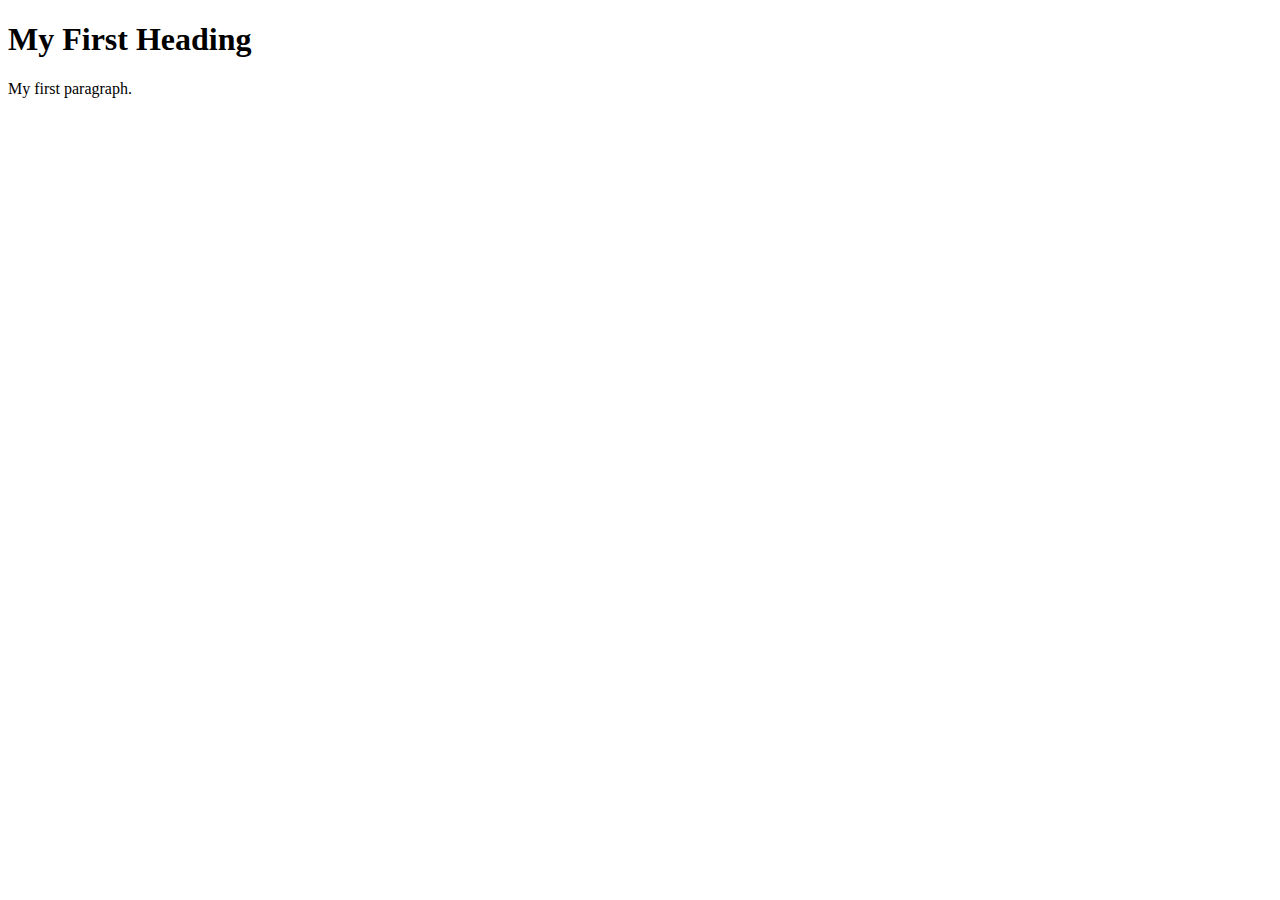
==== index.html @ 0c5577eb "startup" ====
<!DOCTYPE html>
<html>
    <head>
        <title>Page Title</title>
        <script src="gameBlog.js"></script>
        <link rel="stylesheet" href="styles.css">

    </head>
    <body>

        <h1>My First Heading</h1>
        <p>My first paragraph.</p>

    </body>
</html>
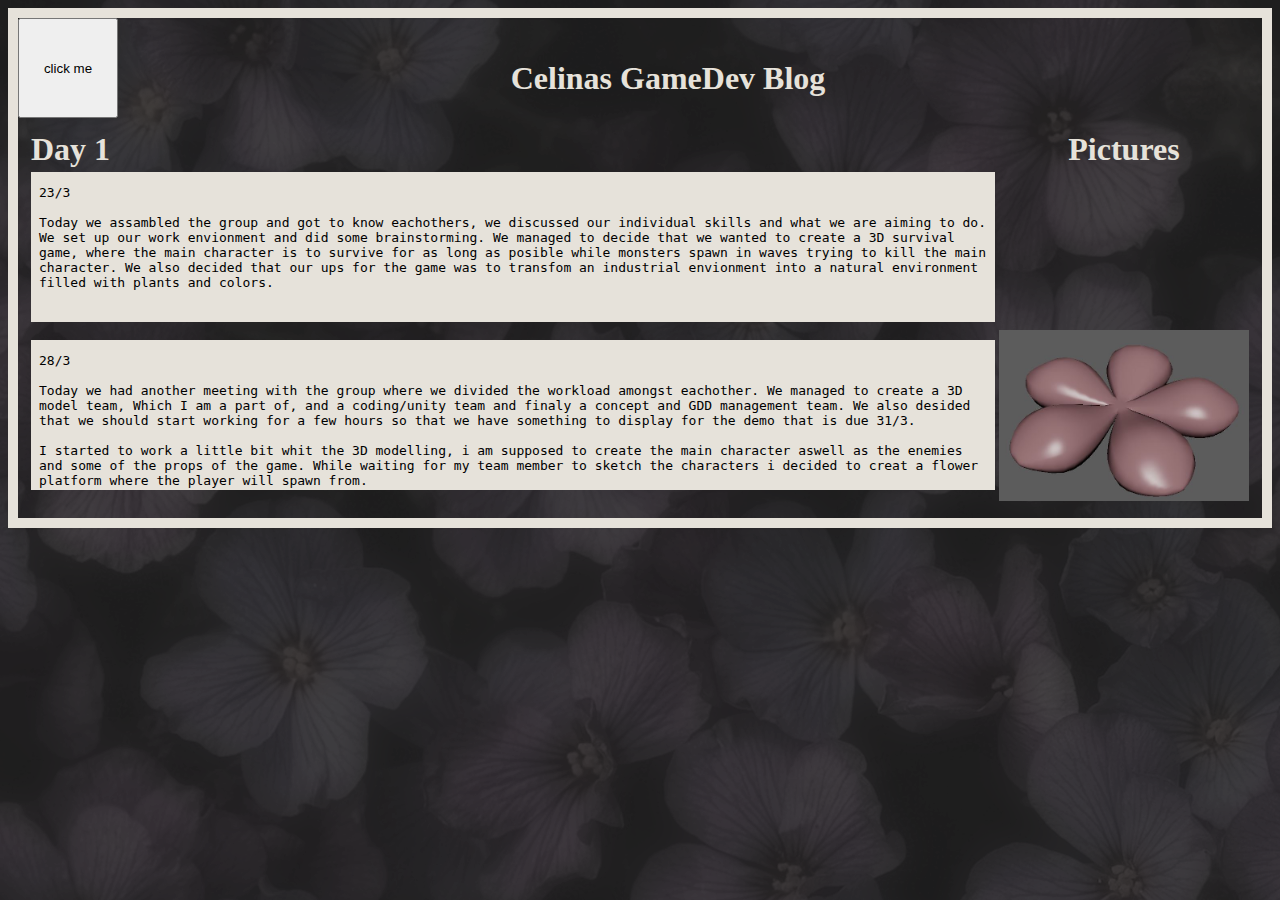
==== commit d95107c7: "first version" ====
--- a/index.html
+++ b/index.html
@@ -3,13 +3,48 @@
     <head>
         <title>Page Title</title>
         <script src="gameBlog.js"></script>
-        <link rel="stylesheet" href="styles.css">
+        <link rel="stylesheet" href="style.css">
 
     </head>
-    <body>
 
-        <h1>My First Heading</h1>
-        <p>My first paragraph.</p>
+    <body class="background_img">
+        <div class="wrapper">
+            <div class="div1">
+                <button class="icon">
+                    click me
+                </button>
+            </div>
+            
+            <div class = "div2">
+                <h1 class="text">Celinas GameDev Blog</h1>
+            </div>
+        </div>
+        
+        <div class = "border">
+            <table style="width: 100%; height: auto;">
+                <th class="left text"> Day 1</th>
+                <th class="text"> Pictures </th>
+                <tr>
+                    <td>
+                        <object class = "size background_color" data="Day_1.txt"></object>
+                    </td>
+                    <td>
+
+                    </td>
+                </tr>
+
+                <tr>
+                    <td>
+                        <object class = "size background_color" data="Day_2.txt"></object>
+                    </td>
+                    <td class="icon">
+                        <img src="Flower_v1.JPG" alt="Flower" class="img"></img>
+                    </td>
+                </tr>
+
+            </table>
+        </div>
+
 
     </body>
 </html>--- a/style.css
+++ b/style.css
@@ -0,0 +1,63 @@
+.background_color{
+    background-color: rgb(230, 226, 218);
+}
+
+.background_img{
+    background-image: url('background.png');
+    border-style: solid;
+    border-color: rgb(230, 226, 218);
+    border-width: 10px;
+    background-repeat: repeat;
+}
+.wrapper{
+    display: flex;
+    justify-content: flex-start;
+    height: 100px;
+    width: 100%; 
+    align-content: center;
+    flex-wrap: wrap;
+    
+}
+
+.div1{
+    display: inline-block;
+    height: 100px;
+}
+.div2{
+    display: flex;
+    height: 100px;
+    width: 1100px;
+    flex-wrap: nowrap;
+    flex-direction: column;
+    align-items: center;
+    justify-content: flex-end;
+    
+}
+
+.icon{
+    height: 100px;
+    width: 100px;
+    margin: 0%;
+}
+.img{
+    height: auto;
+    width: 250px;
+}
+
+.size{
+    width: 100%;
+}
+
+.text{
+    font-size:200%;
+    color: rgb(230, 226, 218);
+}
+
+.border{
+    margin: 10px;
+}
+
+.left{
+    display: flex;
+    justify-content: left;
+}
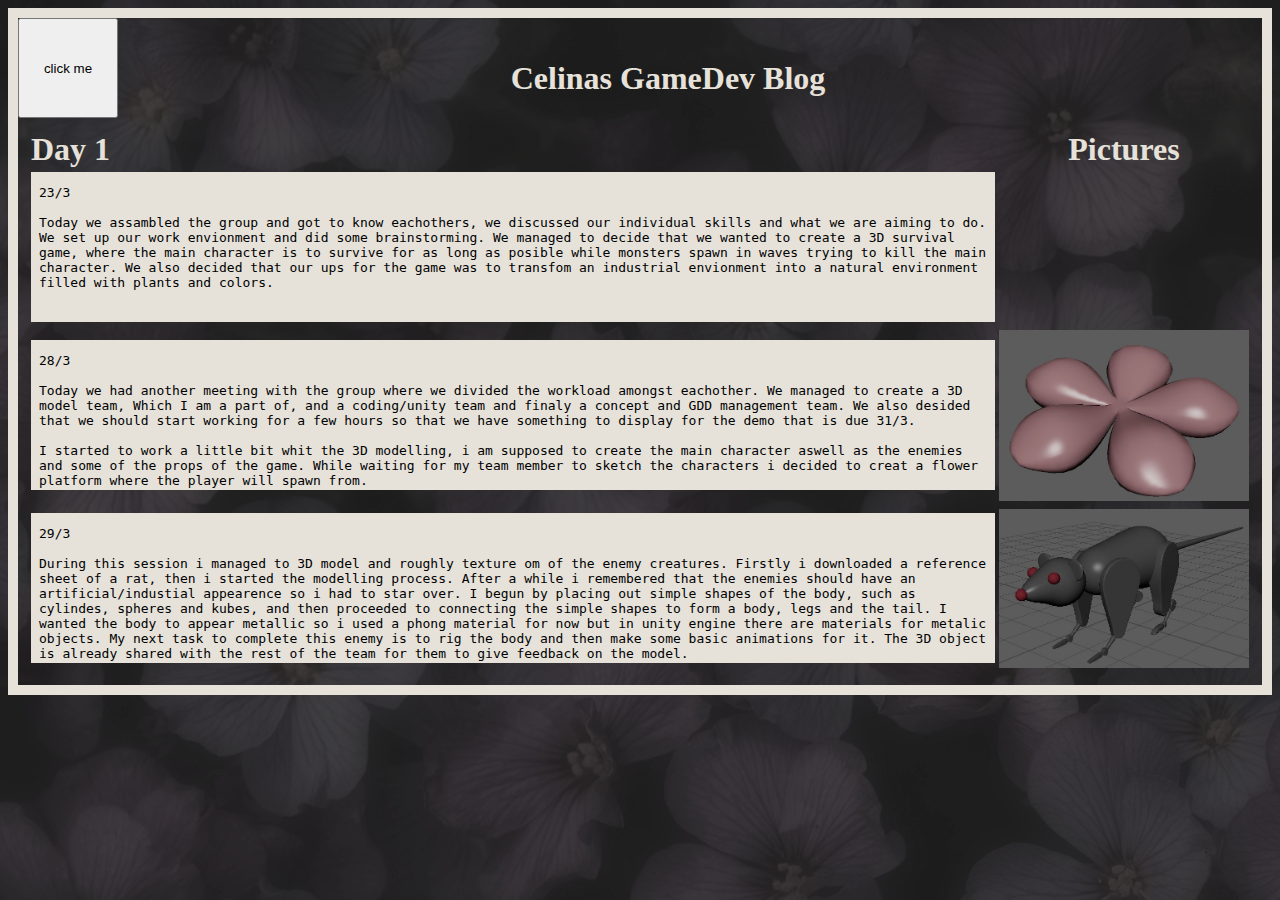
==== commit 46556c99: "Blog day 3" ====
--- a/index.html
+++ b/index.html
@@ -42,6 +42,15 @@
                     </td>
                 </tr>
 
+                <tr>
+                    <td>
+                        <object class = "size background_color" data="Day_3.txt"></object>
+                    </td>
+                    <td class="icon">
+                        <img src="Rat_v1.JPG" alt="Rat" class="img"></img>
+                    </td>
+                </tr>
+
             </table>
         </div>
 
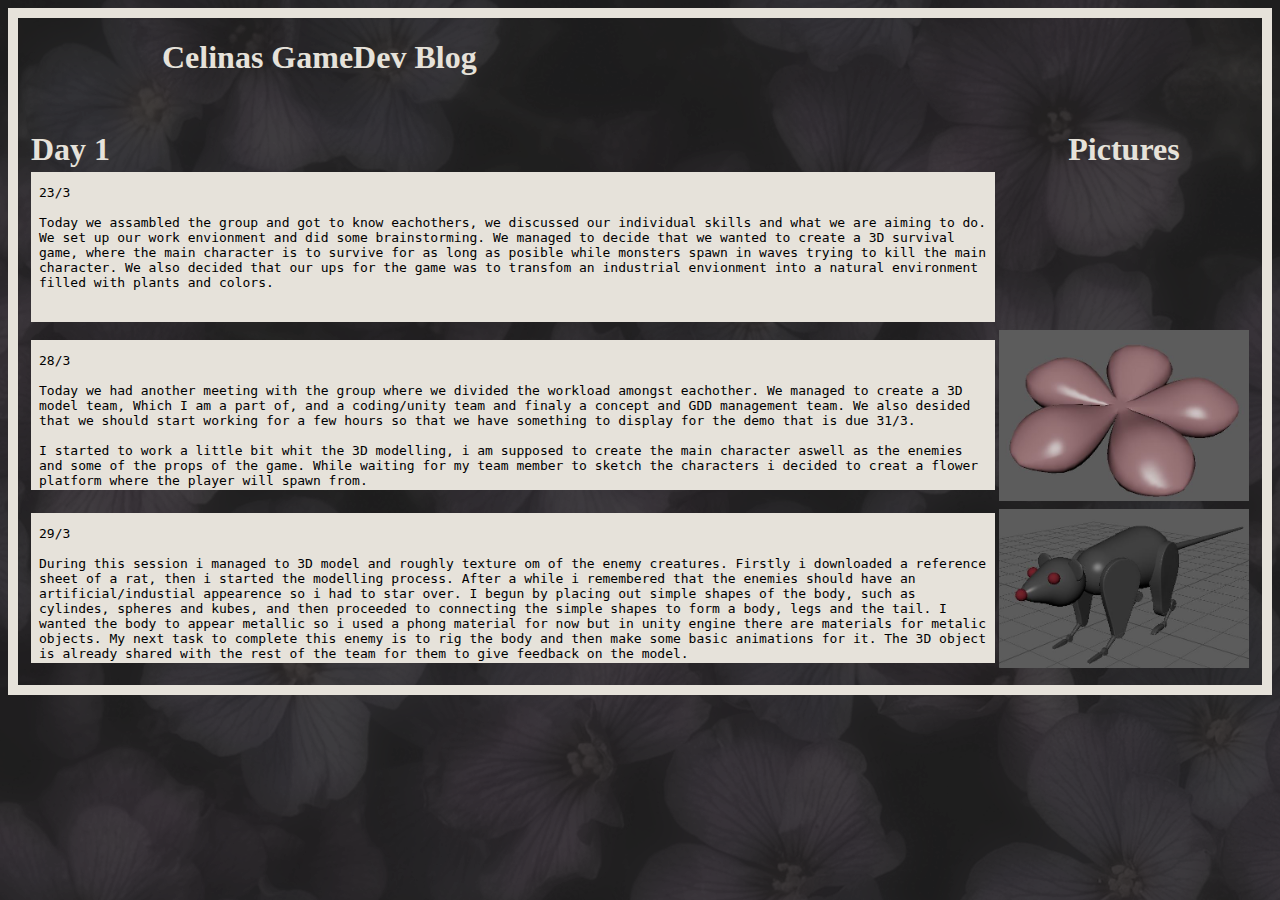
==== commit 68ad9dd5: "uppdate" ====
--- a/index.html
+++ b/index.html
@@ -9,11 +9,11 @@
 
     <body class="background_img">
         <div class="wrapper">
-            <div class="div1">
+            <!-- <div class="div1">
                 <button class="icon">
                     click me
                 </button>
-            </div>
+            </div> -->
             
             <div class = "div2">
                 <h1 class="text">Celinas GameDev Blog</h1>
--- a/style.css
+++ b/style.css
@@ -11,11 +11,9 @@
 }
 .wrapper{
     display: flex;
-    justify-content: flex-start;
+    justify-content: flex-end;
     height: 100px;
-    width: 100%; 
-    align-content: center;
-    flex-wrap: wrap;
+    width: 100%;
     
 }
 
@@ -24,14 +22,8 @@
     height: 100px;
 }
 .div2{
-    display: flex;
     height: 100px;
     width: 1100px;
-    flex-wrap: nowrap;
-    flex-direction: column;
-    align-items: center;
-    justify-content: flex-end;
-    
 }
 
 .icon{
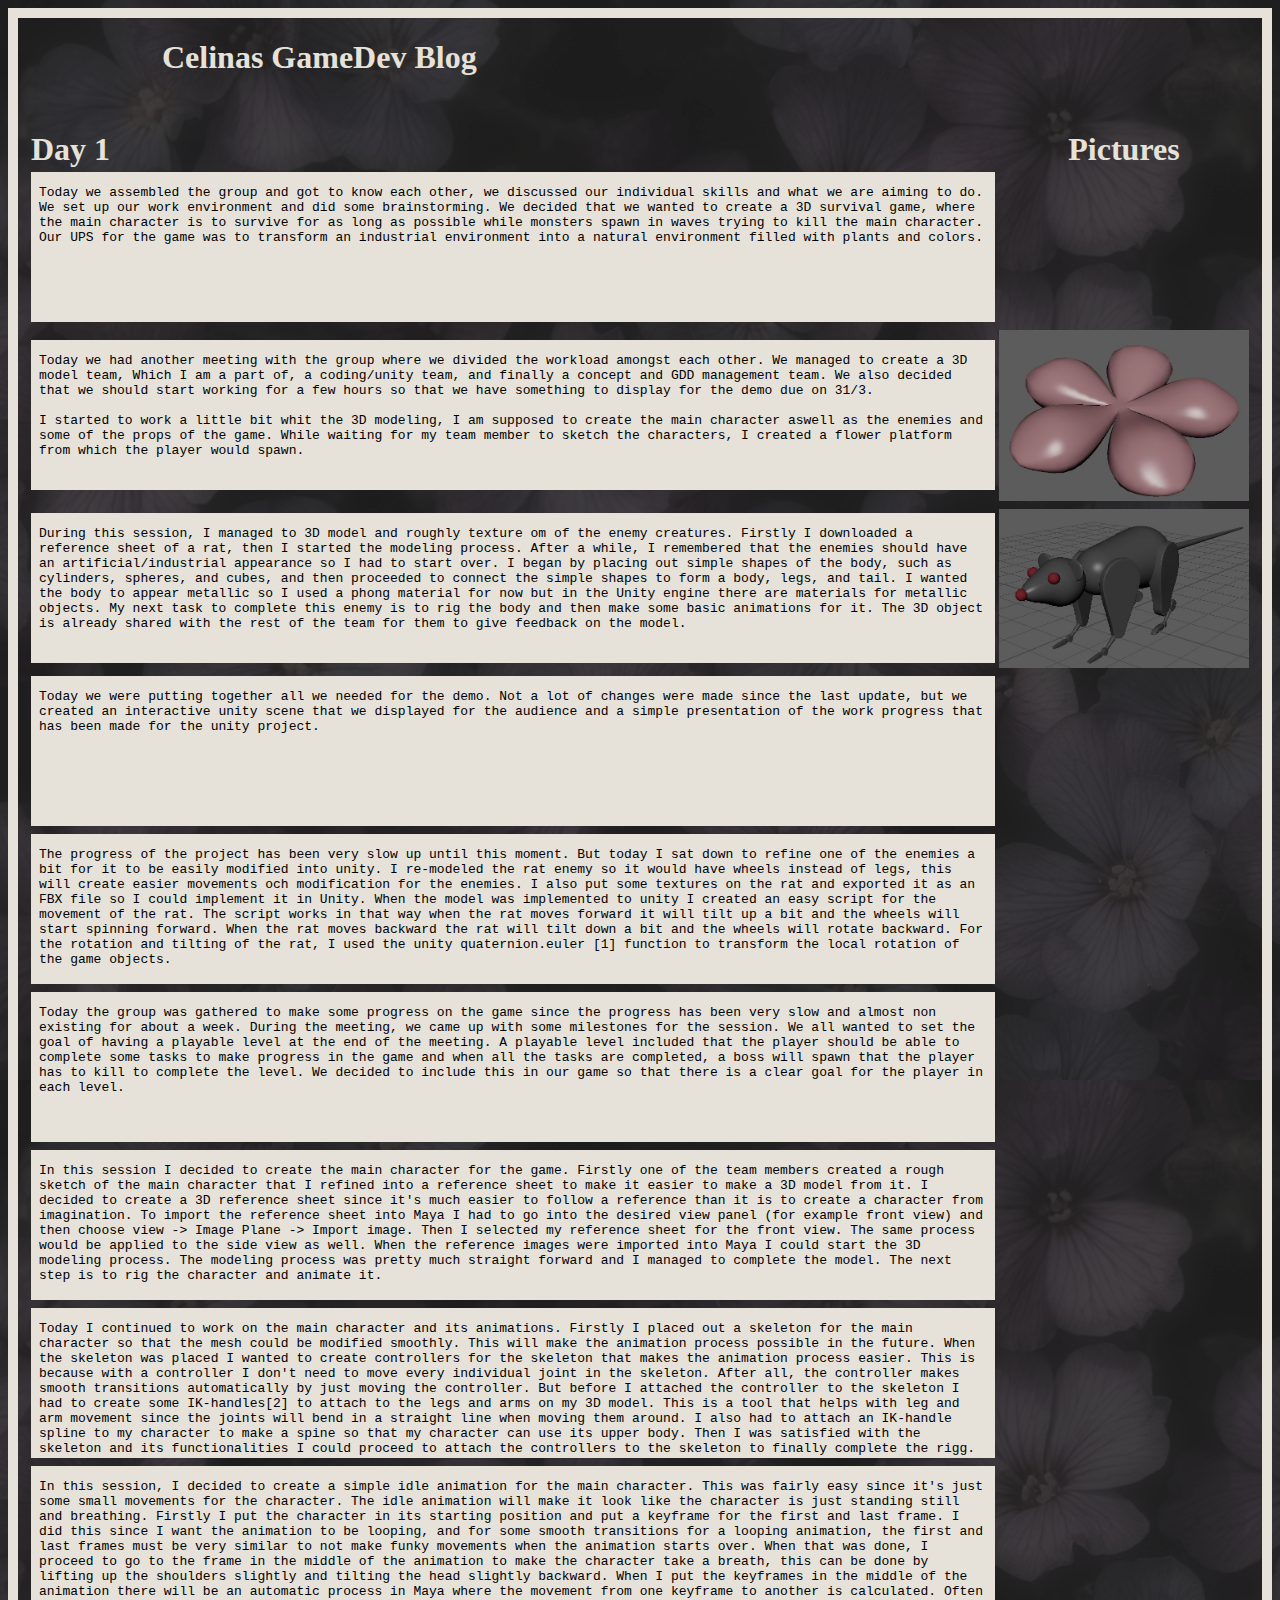
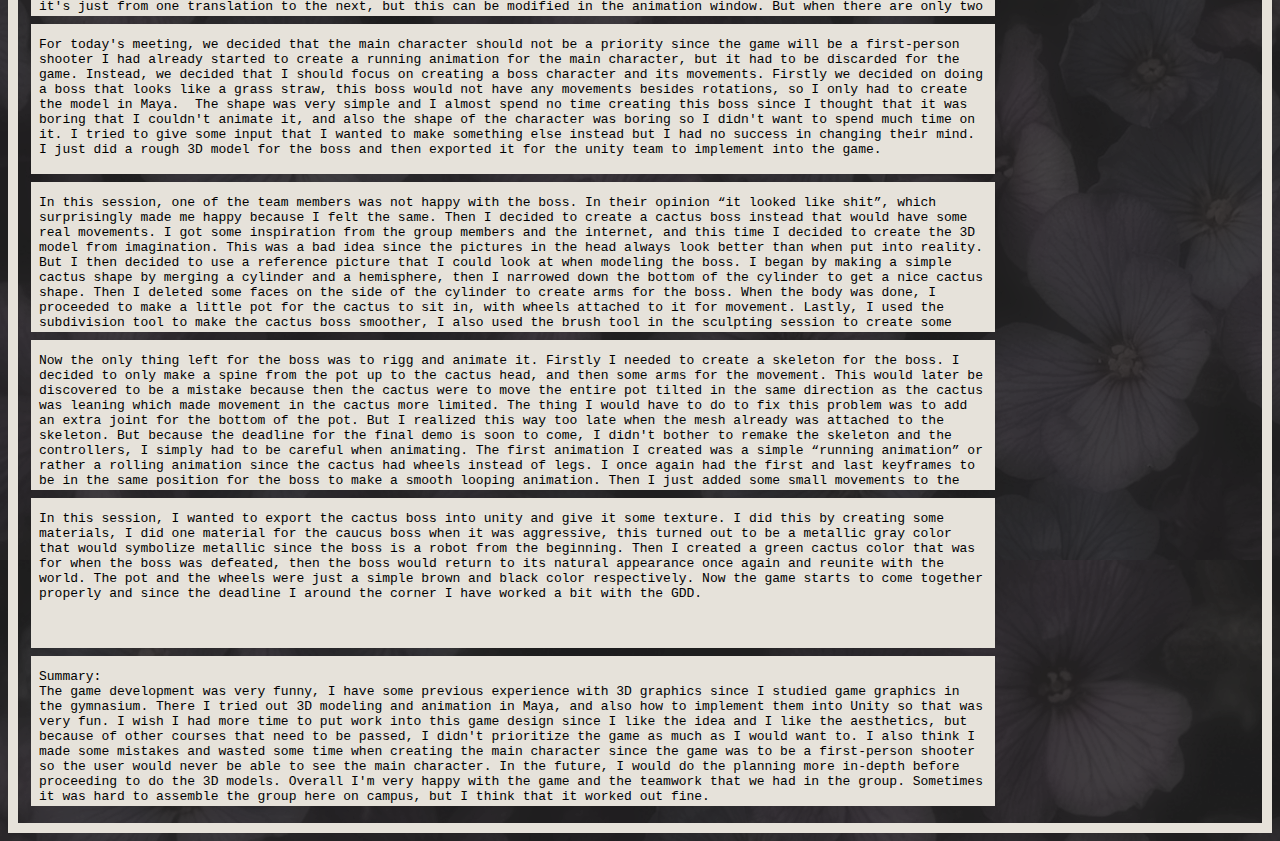
==== commit 8cca0833: "test" ====
--- a/index.html
+++ b/index.html
@@ -50,6 +50,61 @@
                         <img src="Rat_v1.JPG" alt="Rat" class="img"></img>
                     </td>
                 </tr>
+                 <tr>
+                    <td>
+                        <object class = "size background_color" data="Day_4.txt"></object>
+                    </td>
+                </tr>
+                <tr>
+                    <td>
+                        <object class = "size background_color" data="Day_5.txt"></object>
+                    </td>
+                </tr>
+                <tr>
+                    <td>
+                        <object class = "size background_color" data="Day_6.txt"></object>
+                    </td>
+                </tr>
+                <tr>
+                    <td>
+                        <object class = "size background_color" data="Day_7.txt"></object>
+                    </td>
+                </tr>
+                <tr>
+                    <td>
+                        <object class = "size background_color" data="Day_8.txt"></object>
+                    </td>
+                </tr>
+                <tr>
+                    <td>
+                        <object class = "size background_color" data="Day_9.txt"></object>
+                    </td>
+                </tr>
+                <tr>
+                    <td>
+                        <object class = "size background_color" data="Day_10.txt"></object>
+                    </td>
+                </tr>
+                <tr>
+                    <td>
+                        <object class = "size background_color" data="Day_11.txt"></object>
+                    </td>
+                </tr>
+                <tr>
+                    <td>
+                        <object class = "size background_color" data="Day_12.txt"></object>
+                    </td>
+                </tr>
+                <tr>
+                    <td>
+                        <object class = "size background_color" data="Day_13.txt"></object>
+                    </td>
+                </tr>
+                <tr>
+                    <td>
+                        <object class = "size background_color" data="Day_14.txt"></object>
+                    </td>
+                </tr>
 
             </table>
         </div>
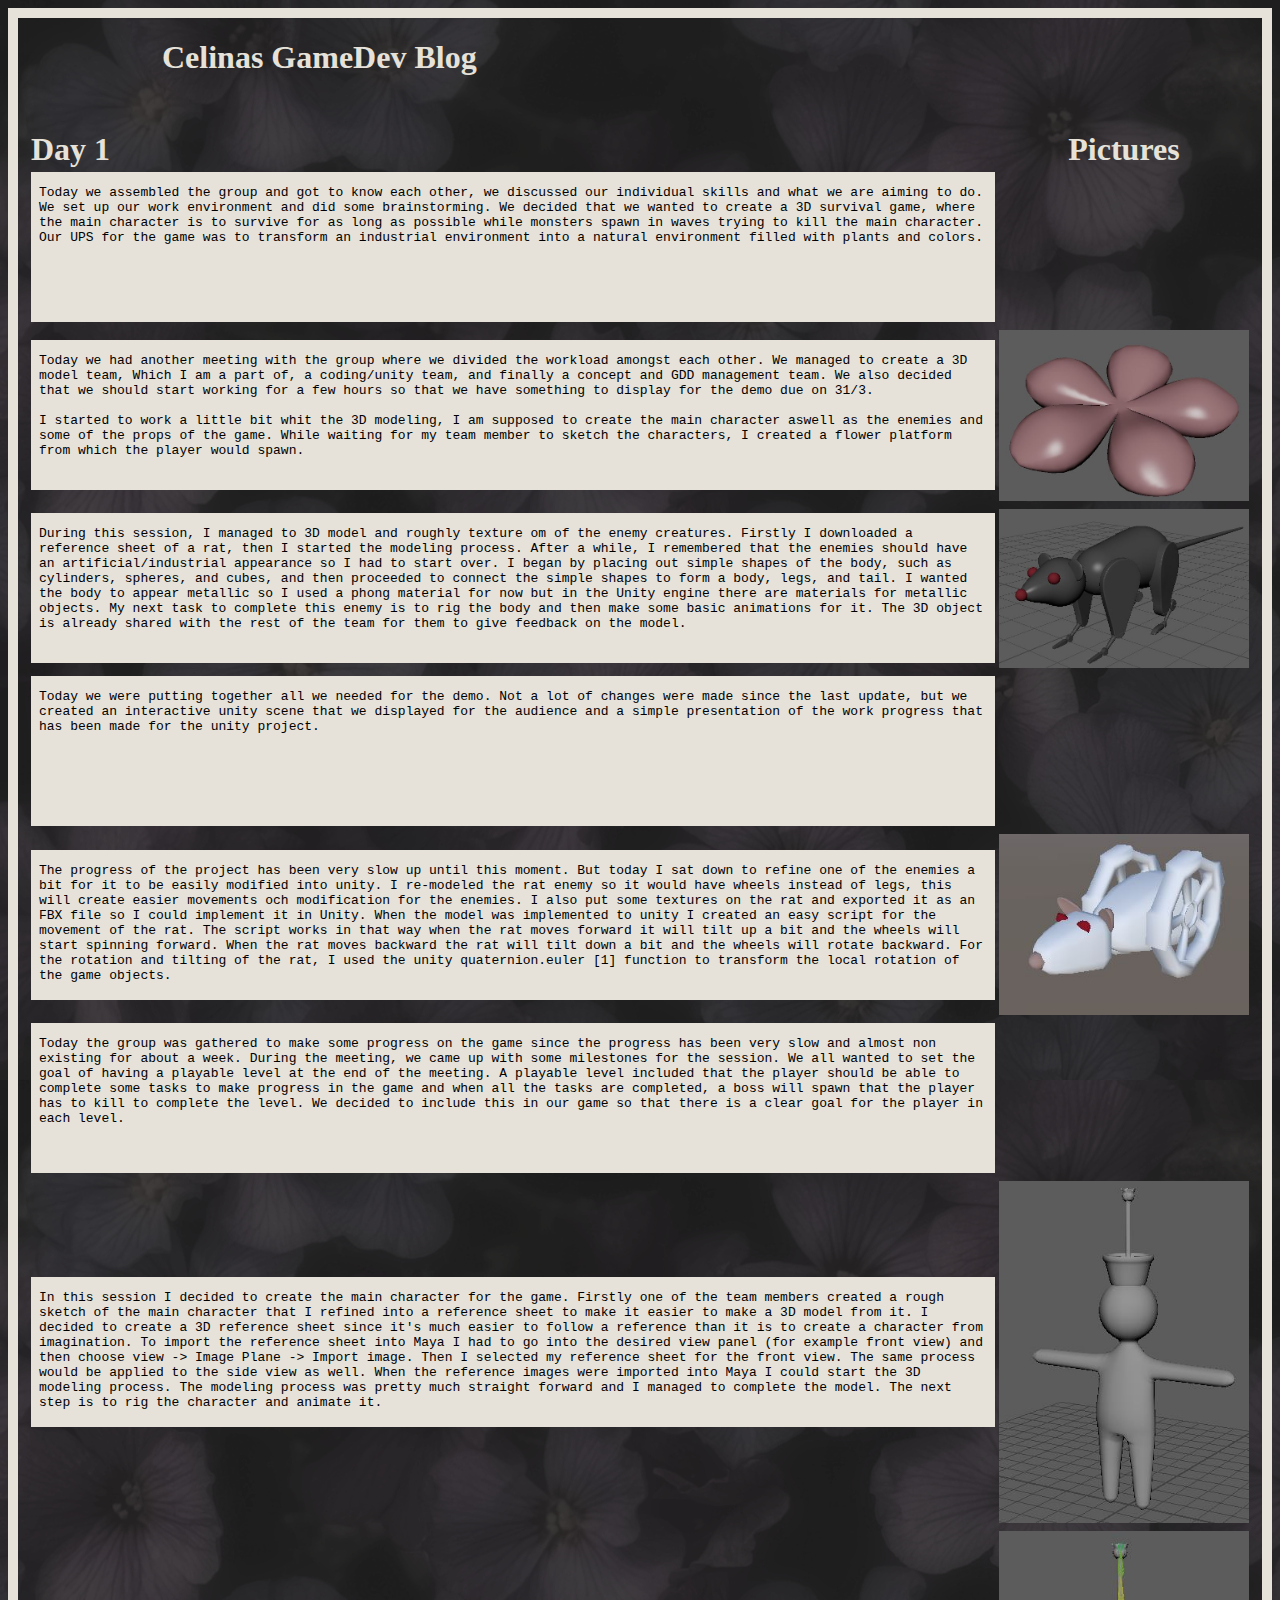
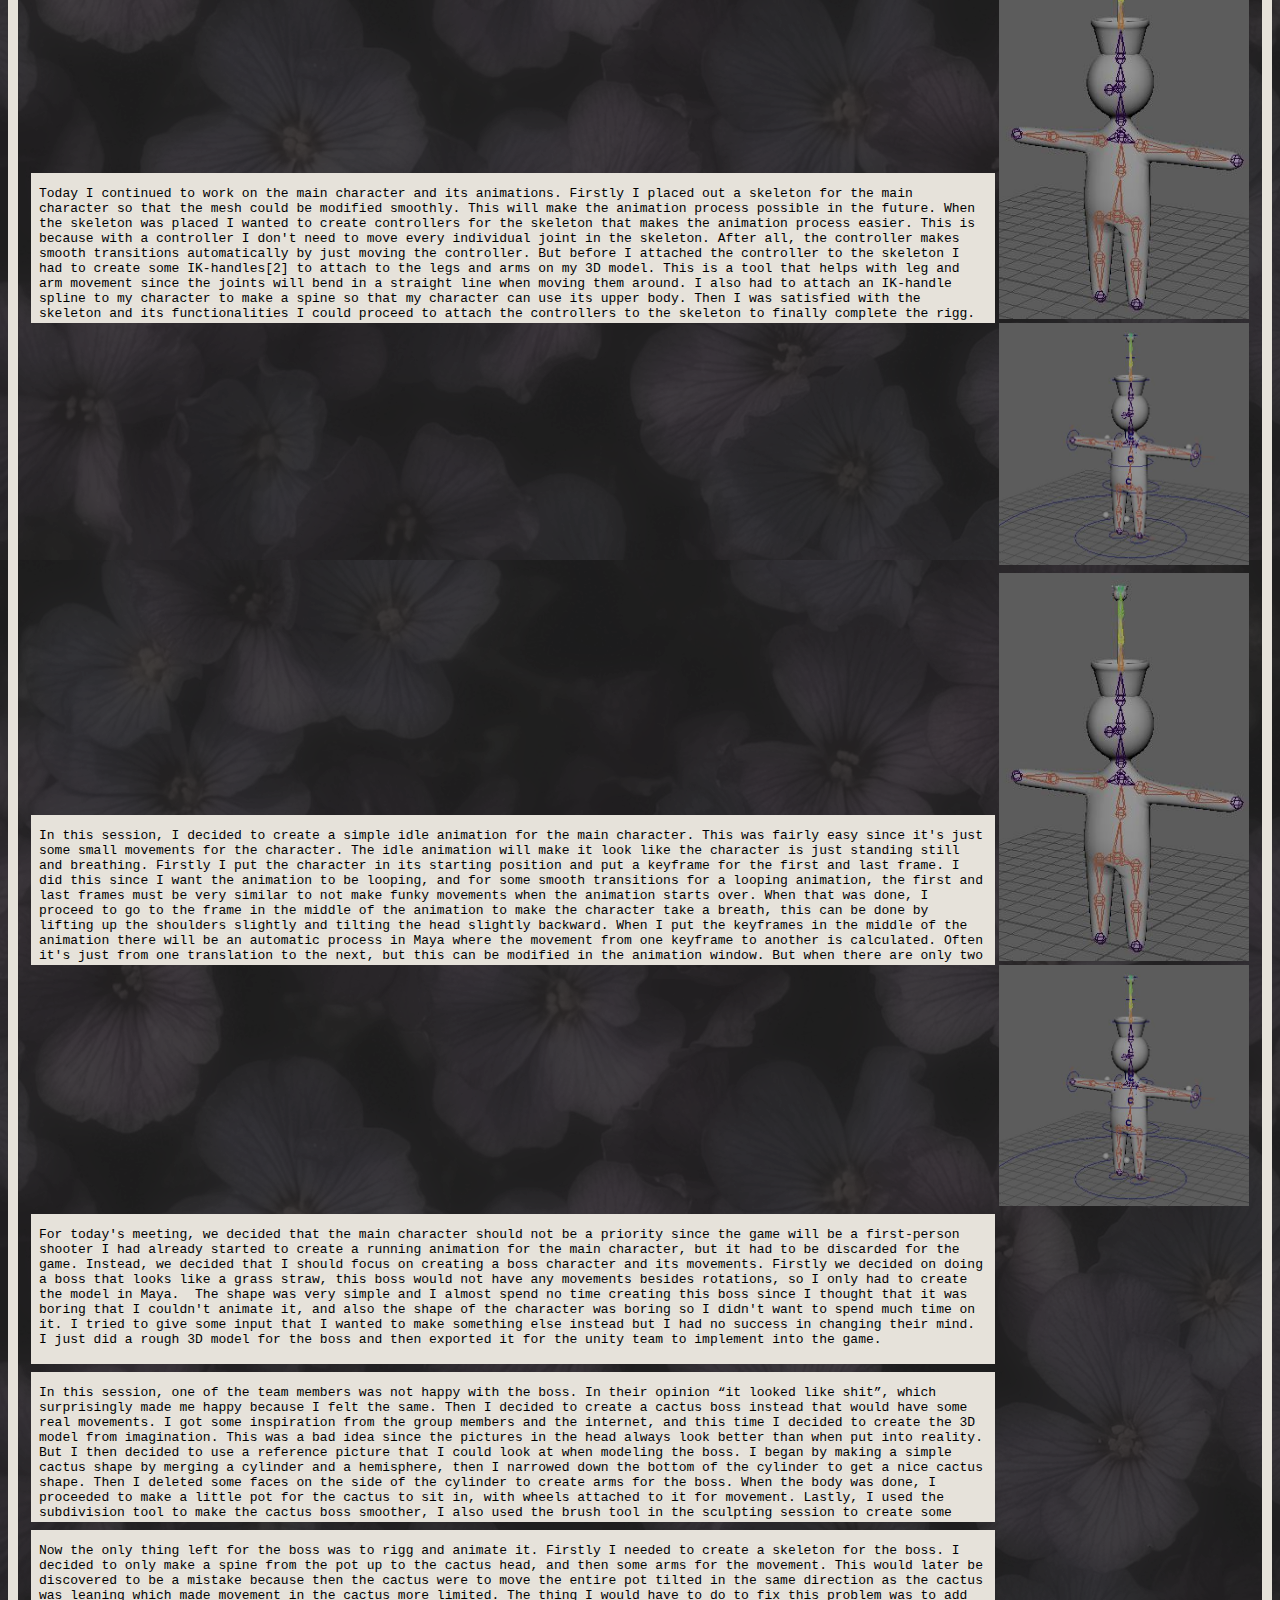
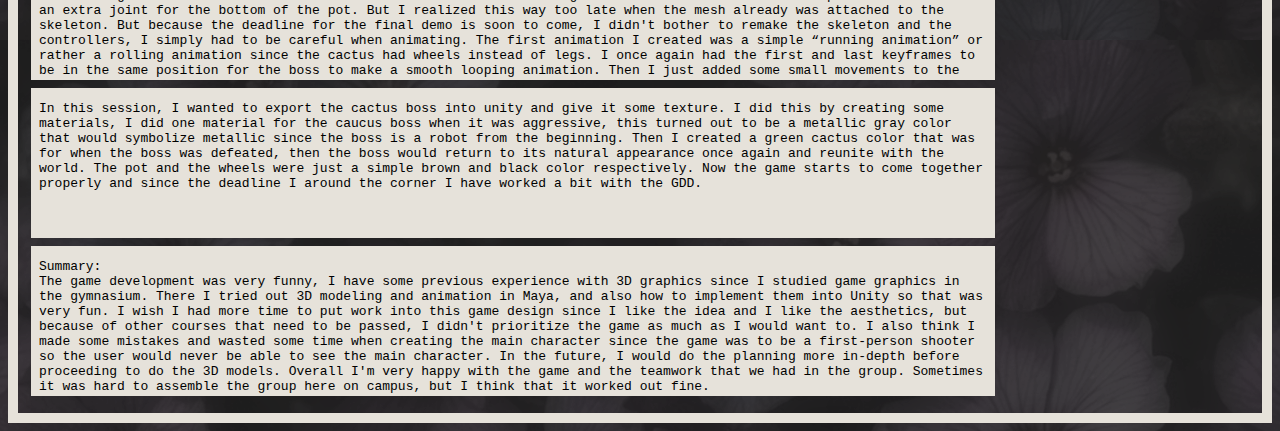
==== commit 724e3963: "photos" ====
--- a/index.html
+++ b/index.html
@@ -59,6 +59,9 @@
                     <td>
                         <object class = "size background_color" data="Day_5.txt"></object>
                     </td>
+                    <td class="icon">
+                        <img src="screenshots/10.JPG" alt="Rat" class="img"></img>
+                    </td>
                 </tr>
                 <tr>
                     <td>
@@ -69,15 +72,28 @@
                     <td>
                         <object class = "size background_color" data="Day_7.txt"></object>
                     </td>
+                    <td class="icon">
+                        <img src="screenshots/MainCharacter.JPG" alt="Rat" class="img"></img>
+                    </td>
                 </tr>
                 <tr>
                     <td>
                         <object class = "size background_color" data="Day_8.txt"></object>
                     </td>
+                    <td>
+                        <img src="screenshots/MainCharacter_skeleton.JPG" alt="Rat" class="img"></img>
+                        <img src="screenshots/MainCharacter_controller.JPG" alt="Rat" class="img"></img>
+                        
+                    </td>
                 </tr>
                 <tr>
                     <td>
                         <object class = "size background_color" data="Day_9.txt"></object>
+                    </td>
+                    <td>
+                        <img src="screenshots/MainCharacter_skeleton.JPG" alt="Rat" class="img"></img>
+                        <img src="screenshots/MainCharacter_controller.JPG" alt="Rat" class="img"></img>
+                        
                     </td>
                 </tr>
                 <tr>
